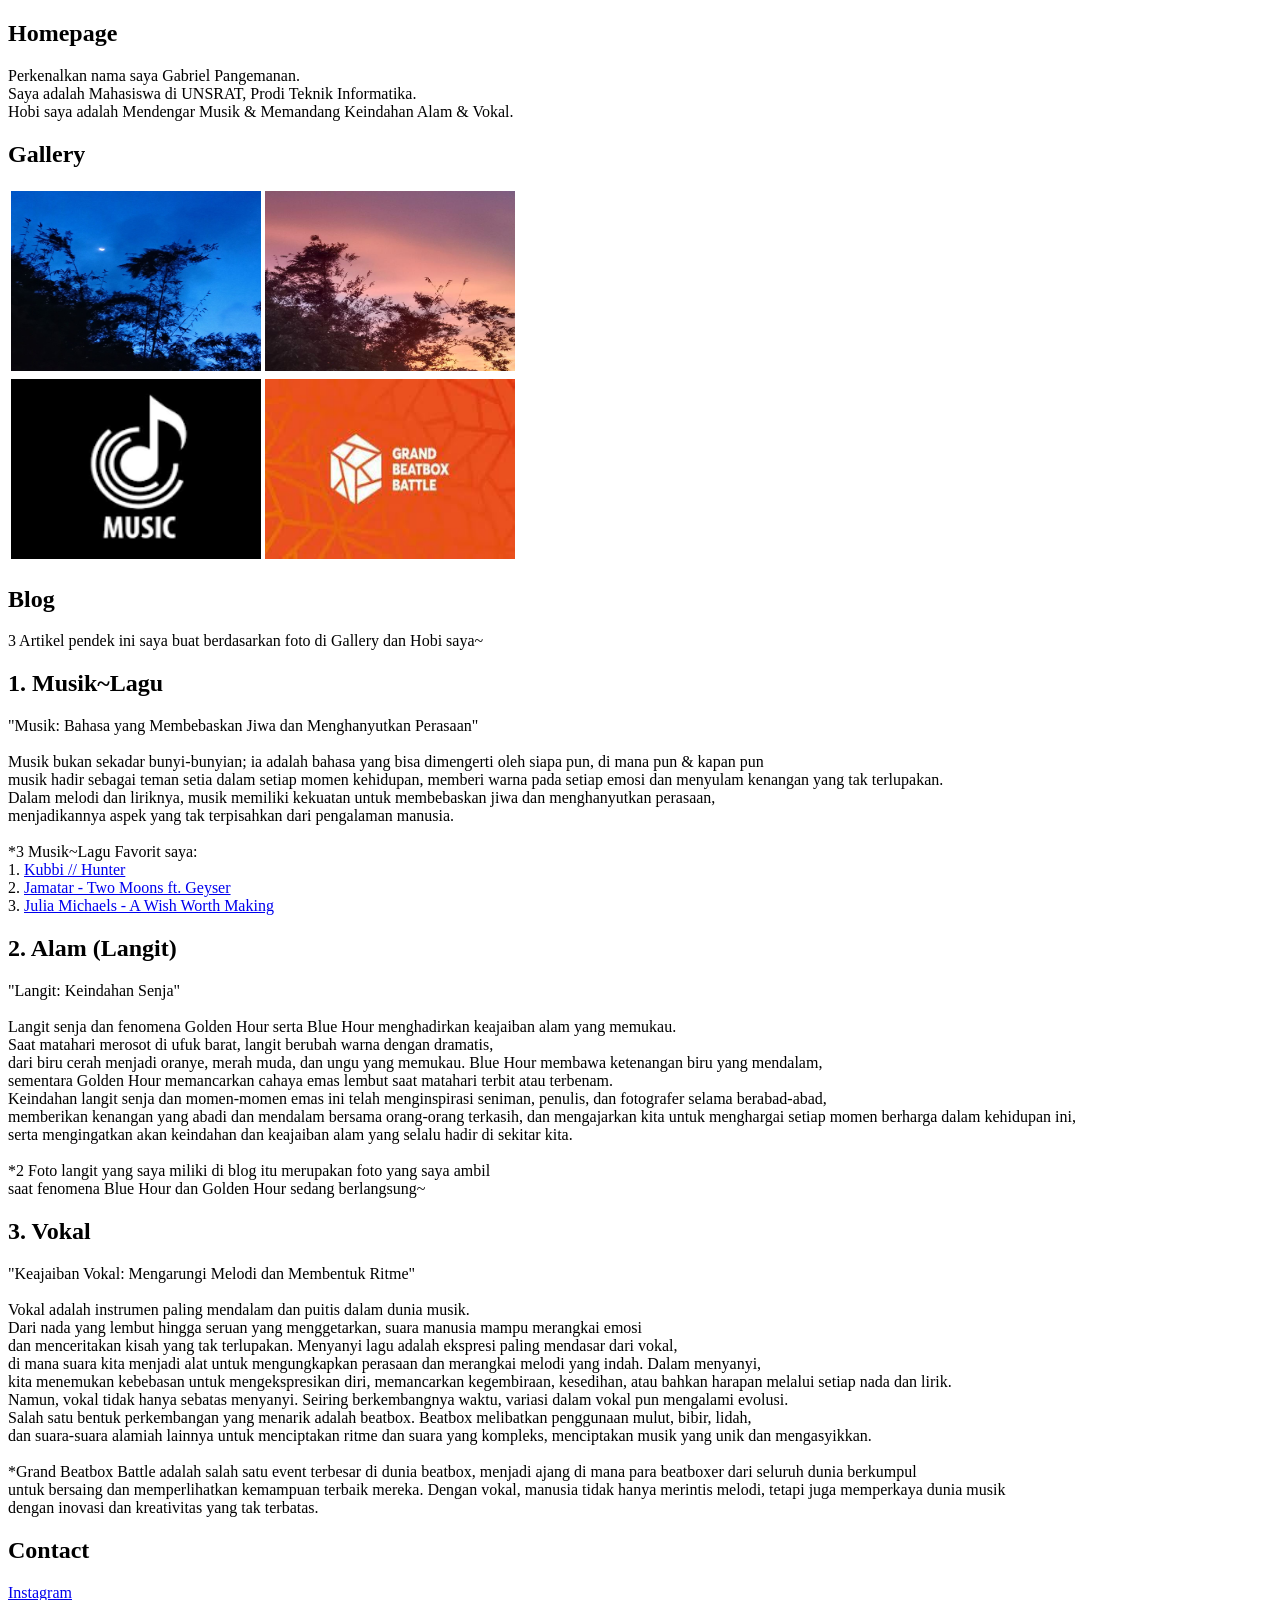
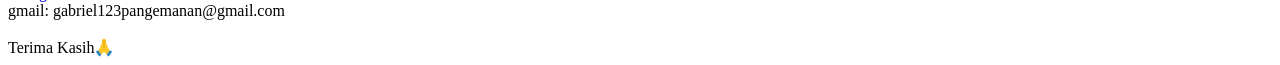
==== index.html @ fddb66b5 "first commit" ====
<!DOCTYPE html>
<html lang="en">
<head>
    <meta charset="UTF-8">
    <meta name="viewport" content="width=device-width, initial-scale=1.0">
    <title>Website Saya</title>
</head>
<body>

    <main>
        <section id="Homepage">
            <h1>Homepage</h1>
            Perkenalkan nama saya Gabriel Pangemanan. <br> 
            Saya adalah Mahasiswa di UNSRAT, Prodi Teknik Informatika. <br>
            Hobi saya adalah Mendengar Musik & Memandang Keindahan Alam & Vokal.
        </section>

        

        <section id="gallery">
            <h1>Gallery</h1>
            <table>
                <tr>
                    <td>
                        <img src="Amazing Blue Hour Sky.jpg" alt="Deskripsi Gambar 1" width="250" height="180">
                    </td>
                    <td>
                        <img src="SPL.jpg" alt="Deskripsi Gambar 2" width="250" height="180">
                    </td>
                </tr>
                <tr>
                    <td>
                        <img src="music logo.png" alt="Deskripsi Gambar 3" width="250" height="180">
                    </td>
                    <td>
                        <img src="gbb logo.jpeg" alt="Deskripsi Gambar 4" width="250" height="180">
                    </td>
                </tr>
            </table>
        </section>

    

        <section id="blog">
            <h1>Blog</h1>
            3 Artikel pendek ini saya buat berdasarkan foto di Gallery dan Hobi saya~

           

            <article>
                <h2>1. Musik~Lagu</h2>
                <p>"Musik: Bahasa yang Membebaskan Jiwa dan Menghanyutkan Perasaan"<br><br>

                    Musik bukan sekadar bunyi-bunyian; ia adalah bahasa yang bisa dimengerti oleh siapa pun, di mana pun & kapan pun<br>
                    musik hadir sebagai teman setia dalam setiap momen kehidupan, memberi warna pada setiap emosi dan menyulam kenangan yang tak terlupakan.<br>
                    Dalam melodi dan liriknya, musik memiliki kekuatan untuk membebaskan jiwa dan menghanyutkan perasaan,<br>
                    menjadikannya aspek yang tak terpisahkan dari pengalaman manusia.<br><br>

                    *3 Musik~Lagu Favorit saya: <br>
                    1. <a href="https://www.youtube.com/watch?v=swoWE8nqJGw&pp=ygUMa3ViYmkgaHVudGVy">Kubbi // Hunter</a> <br>
                    2. <a href="https://www.youtube.com/watch?v=w0vzhBEJhnE&pp=ygUNamFtYXRhciBtb29ucw%3D%3D">Jamatar - Two Moons ft. Geyser</a> <br>
                    3. <a href="https://www.youtube.com/watch?v=E_7I6Rne_ls">Julia Michaels - A Wish Worth Making</a>
                </p>
            </article>

    

            <article>
                <h2>2. Alam (Langit)</h2>
                <p>"Langit: Keindahan Senja" <br><br>
                    Langit senja dan fenomena Golden Hour serta Blue Hour menghadirkan keajaiban alam yang memukau. <br>

                    Saat matahari merosot di ufuk barat, langit berubah warna dengan dramatis, <br>
                    dari biru cerah menjadi oranye, merah muda, dan ungu yang memukau. Blue Hour membawa ketenangan biru yang mendalam,<br>
                    sementara Golden Hour memancarkan cahaya emas lembut saat matahari terbit atau terbenam.<br>
                    Keindahan langit senja dan momen-momen emas ini telah menginspirasi seniman, penulis, dan fotografer selama berabad-abad,<br>
                    memberikan kenangan yang abadi dan mendalam bersama orang-orang terkasih, dan mengajarkan kita untuk menghargai setiap momen berharga dalam kehidupan ini,<br>
                    serta mengingatkan akan keindahan dan keajaiban alam yang selalu hadir di sekitar kita.<br><br>
                    
                    *2 Foto langit yang saya miliki di blog itu merupakan foto yang saya ambil<br>
                    saat fenomena Blue Hour dan Golden Hour sedang berlangsung~
                </p>
            </article>

    

            <article>
                <h2>3. Vokal</h2>
                <p>"Keajaiban Vokal: Mengarungi Melodi dan Membentuk Ritme"<br><br>

                    Vokal adalah instrumen paling mendalam dan puitis dalam dunia musik.<br>
                    Dari nada yang lembut hingga seruan yang menggetarkan, suara manusia mampu merangkai emosi<br>
                    dan menceritakan kisah yang tak terlupakan. Menyanyi lagu adalah ekspresi paling mendasar dari vokal,<br>
                    di mana suara kita menjadi alat untuk mengungkapkan perasaan dan merangkai melodi yang indah. Dalam menyanyi,<br>
                    kita menemukan kebebasan untuk mengekspresikan diri, memancarkan kegembiraan, kesedihan, atau bahkan harapan melalui setiap nada dan lirik.<br>
                    Namun, vokal tidak hanya sebatas menyanyi. Seiring berkembangnya waktu, variasi dalam vokal pun mengalami evolusi.<br>
                    Salah satu bentuk perkembangan yang menarik adalah beatbox. Beatbox melibatkan penggunaan mulut, bibir, lidah,<br>
                    dan suara-suara alamiah lainnya untuk menciptakan ritme dan suara yang kompleks, menciptakan musik yang unik dan mengasyikkan.<br><br>
                    
                    *Grand Beatbox Battle adalah salah satu event terbesar di dunia beatbox, menjadi ajang di mana para beatboxer dari seluruh dunia berkumpul<br>
                    untuk bersaing dan memperlihatkan kemampuan terbaik mereka. Dengan vokal, manusia tidak hanya merintis melodi, tetapi juga memperkaya dunia musik<br>
                    dengan inovasi dan kreativitas yang tak terbatas.</p>
            </article>
        </section>

    

        <section id="contact">
            <h1>Contact</h1>
            <a href="https://www.instagram.com/skyprolegend_gp?igsh=MWIzZmkwMTY0amk0ag==">Instagram</a> <br>
            gmail: gabriel123pangemanan@gmail.com
        </section>
    </main>

    <footer>
        <br> Terima Kasih🙏
    </footer>
</body>
</html>
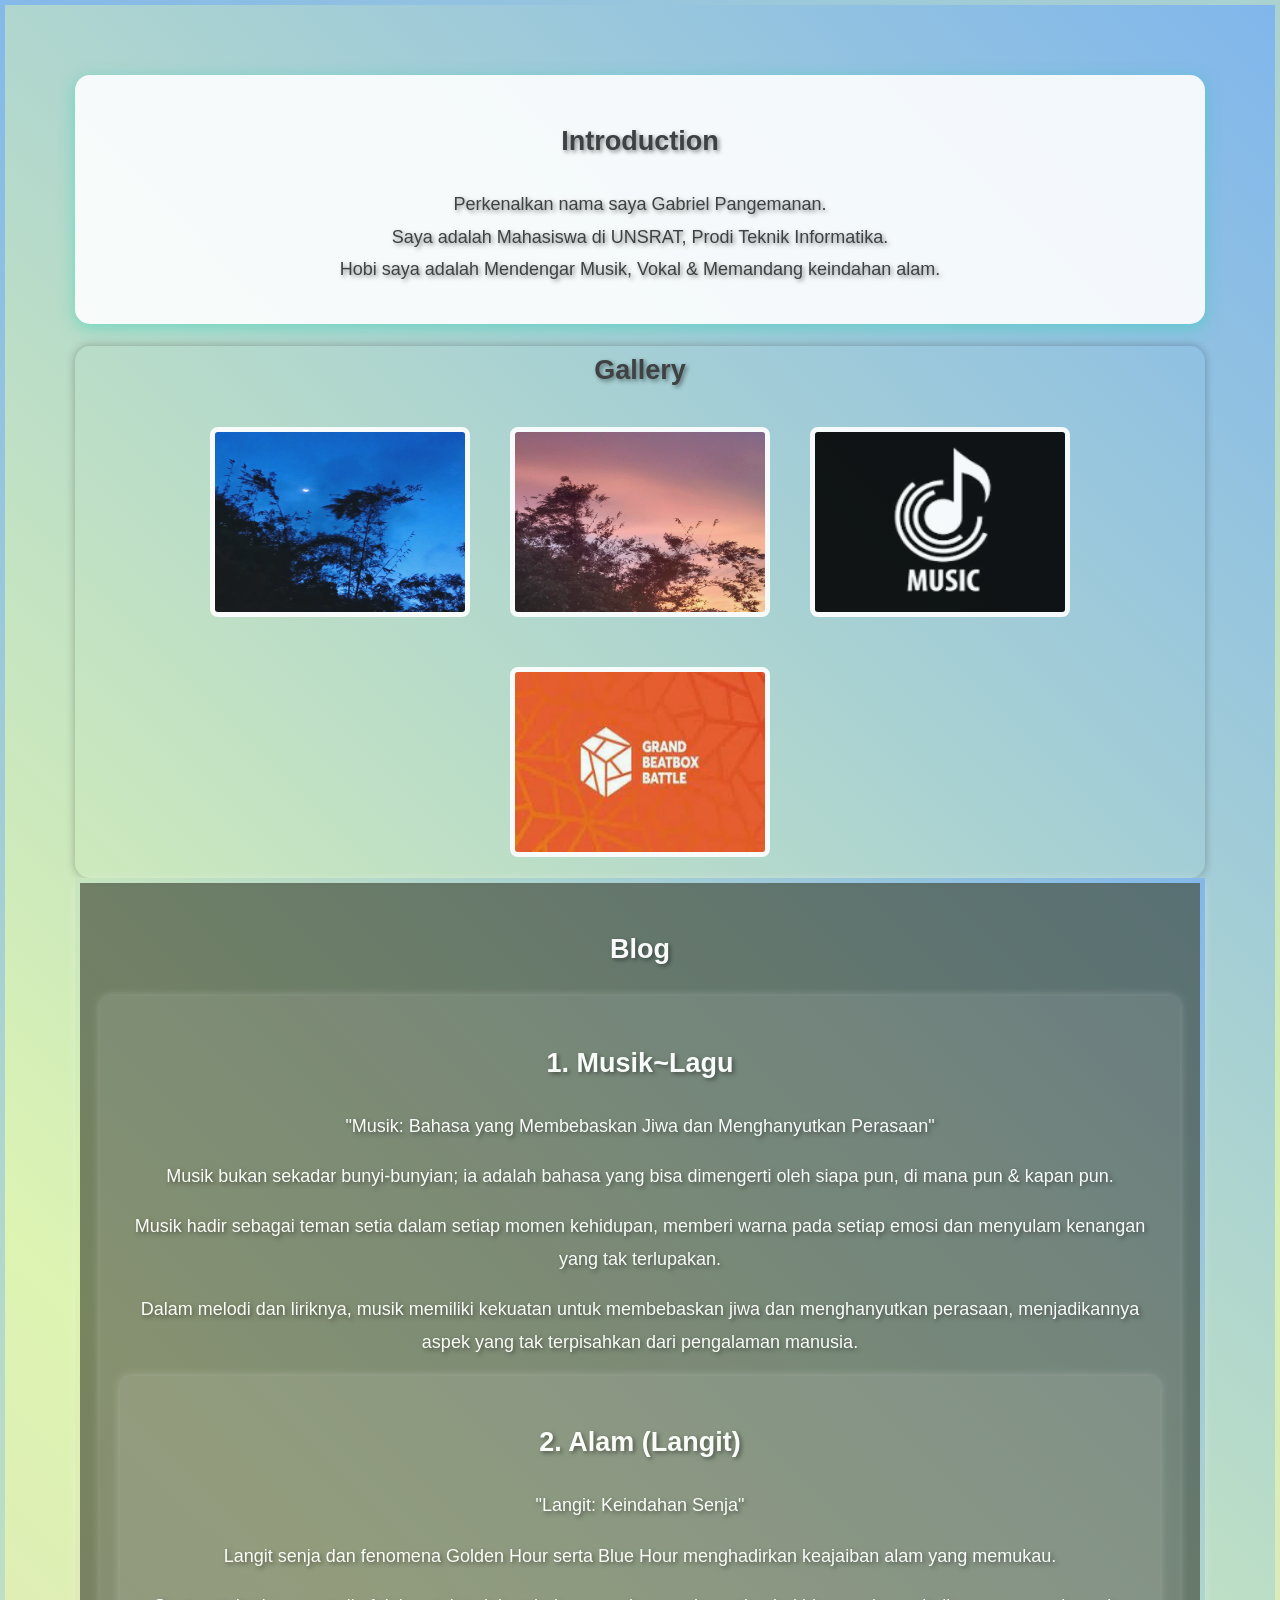
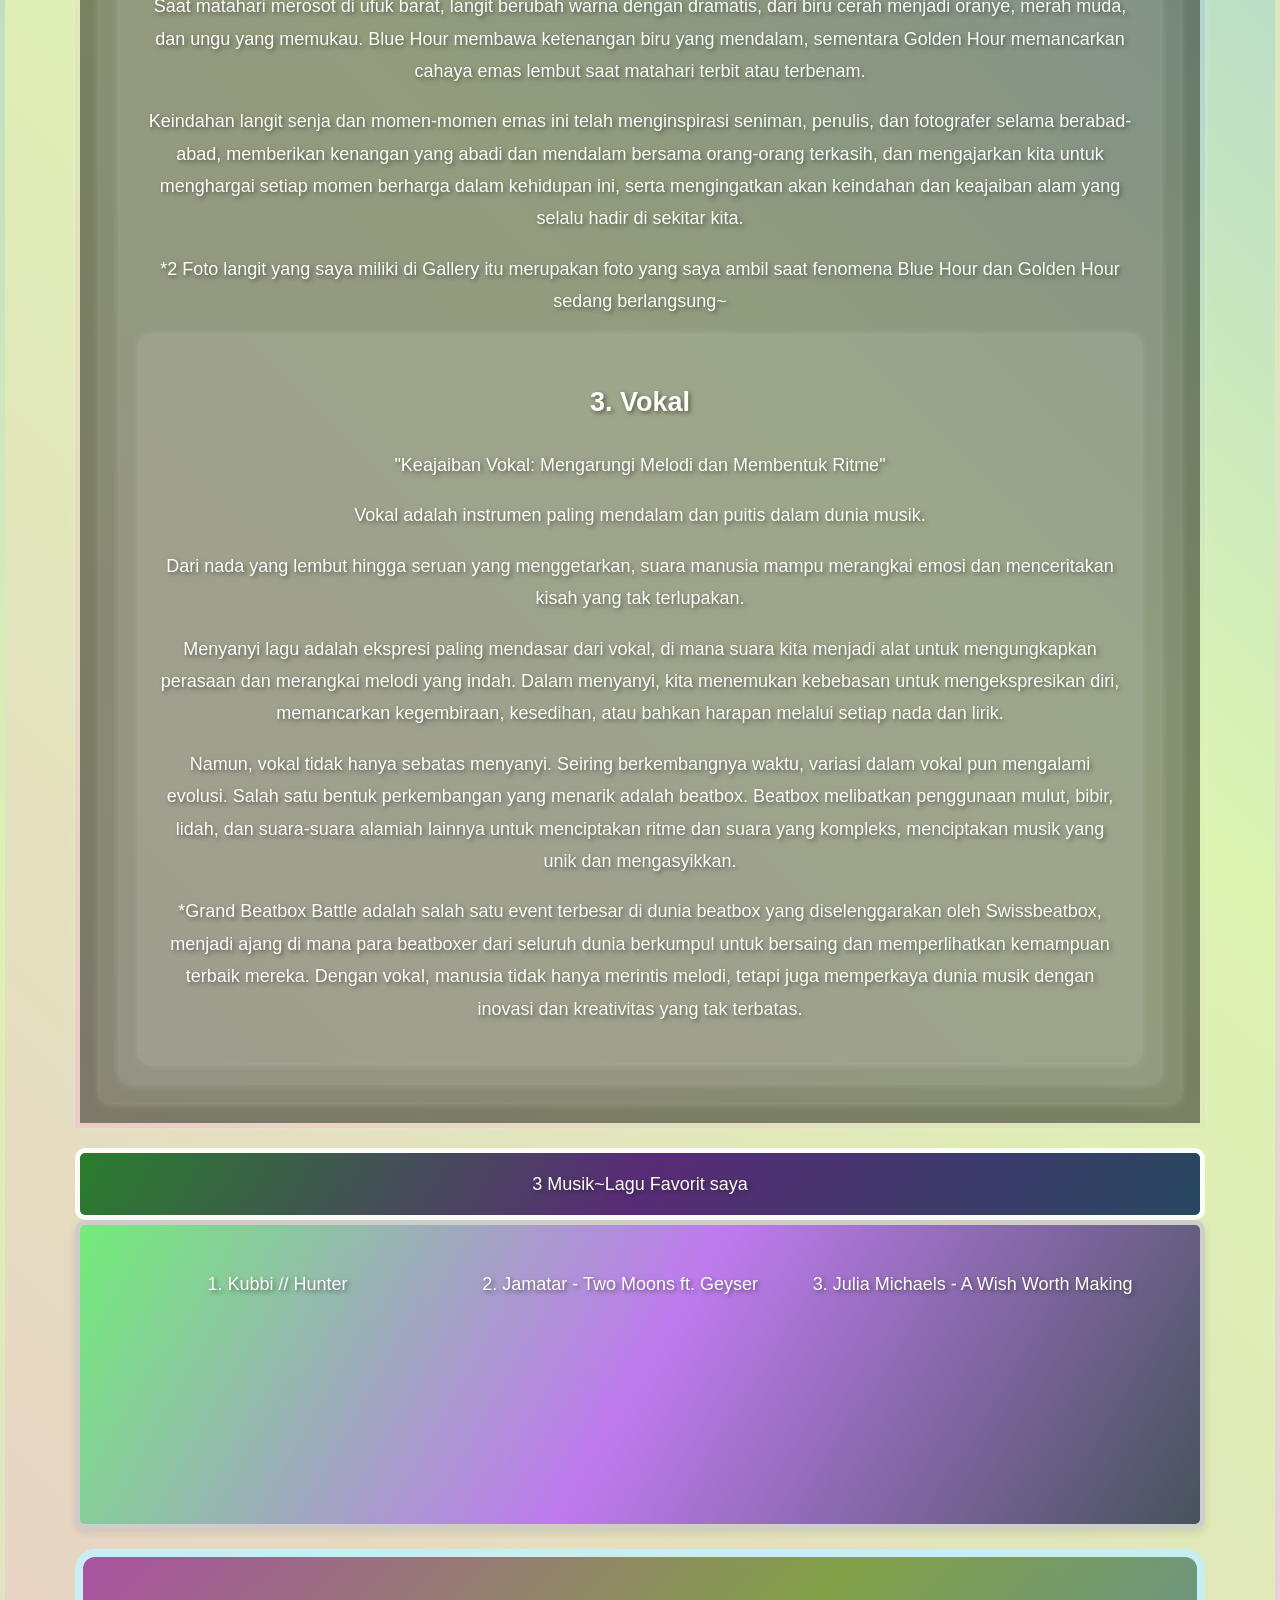
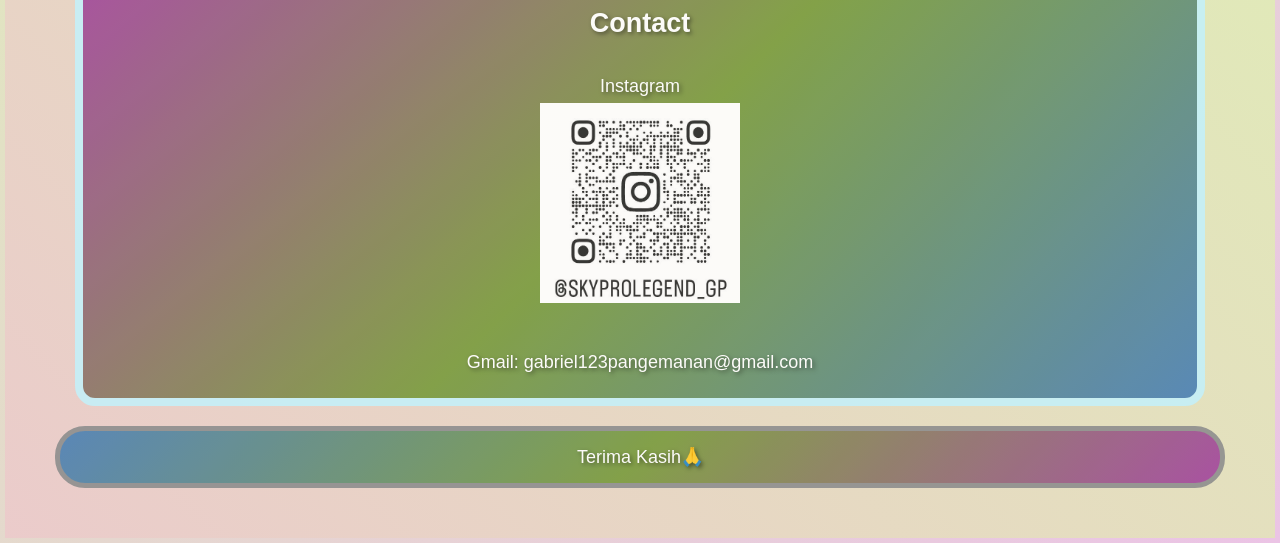
==== commit 99ca9b6c: "first commit" ====
--- a/index.html
+++ b/index.html
@@ -4,116 +4,122 @@
     <meta charset="UTF-8">
     <meta name="viewport" content="width=device-width, initial-scale=1.0">
     <title>Website Saya</title>
+    <link rel="stylesheet" href="style-hm.css">
 </head>
+
 <body>
 
-    <main>
-        <section id="Homepage">
-            <h1>Homepage</h1>
-            Perkenalkan nama saya Gabriel Pangemanan. <br> 
-            Saya adalah Mahasiswa di UNSRAT, Prodi Teknik Informatika. <br>
-            Hobi saya adalah Mendengar Musik & Memandang Keindahan Alam & Vokal.
-        </section>
+<main>
+    <section id="Introduction">
+        <h1>Introduction</h1>
+        <p>Perkenalkan nama saya Gabriel Pangemanan. <br> 
+        Saya adalah Mahasiswa di UNSRAT, Prodi Teknik Informatika. <br>
+        Hobi saya adalah Mendengar Musik, Vokal & Memandang keindahan alam.</p>
+    </section>
 
-        
+    <section id="gallery">
+        <h1>Gallery</h1>
+        <div class="image-container">
 
-        <section id="gallery">
-            <h1>Gallery</h1>
-            <table>
-                <tr>
-                    <td>
-                        <img src="Amazing Blue Hour Sky.jpg" alt="Deskripsi Gambar 1" width="250" height="180">
-                    </td>
-                    <td>
-                        <img src="SPL.jpg" alt="Deskripsi Gambar 2" width="250" height="180">
-                    </td>
-                </tr>
-                <tr>
-                    <td>
-                        <img src="music logo.png" alt="Deskripsi Gambar 3" width="250" height="180">
-                    </td>
-                    <td>
-                        <img src="gbb logo.jpeg" alt="Deskripsi Gambar 4" width="250" height="180">
-                    </td>
-                </tr>
-            </table>
-        </section>
+            <div class="image-wrapper">
+                <img src="Amazing Blue Hour Sky.jpg" alt="Deskripsi Gambar 1" width="250" height="180">
+                <div class="image-text">
+                    <h2>Blue Hour Sky</h2>
+                </div>
+            </div>
 
-    
+            <div class="image-wrapper">
+                <img src="SPL.jpg" alt="Deskripsi Gambar 2" width="250" height="180">
+                <div class="image-text">
+                    <h2>Golden Hour Sky</h2>
+                </div>
+            </div>
 
-        <section id="blog">
-            <h1>Blog</h1>
-            3 Artikel pendek ini saya buat berdasarkan foto di Gallery dan Hobi saya~
+            <div class="image-wrapper">
+                <img src="music logo.png" alt="Deskripsi Gambar 3" width="250" height="180">
+                <div class="image-text">
+                </div>
+            </div>
 
-           
+            <div class="image-wrapper">
+                <img src="gbb logo.jpeg" alt="Deskripsi Gambar 4" width="250" height="180">
+                <div class="image-text">
+                    <h2><a href="https://youtube.com/@swissbeatbox?si=Lha-JkDtEySoTIeH">GBB</a></h2>
+                </div>
+            </div>
+        </div>
+        </table>
+    </section>
 
-            <article>
-                <h2>1. Musik~Lagu</h2>
-                <p>"Musik: Bahasa yang Membebaskan Jiwa dan Menghanyutkan Perasaan"<br><br>
+    <section id="Blog">
+        <h1>Blog</h1>
+        <article class="article-langit">  
+        <article>
+            <h2>1. Musik~Lagu</h2>
+            <p>"Musik: Bahasa yang Membebaskan Jiwa dan Menghanyutkan Perasaan"</p>
+            <p>Musik bukan sekadar bunyi-bunyian; ia adalah bahasa yang bisa dimengerti oleh siapa pun, di mana pun & kapan pun.</p>
+            <p>Musik hadir sebagai teman setia dalam setiap momen kehidupan, memberi warna pada setiap emosi dan menyulam kenangan yang tak terlupakan.</p>
+            <p>Dalam melodi dan liriknya, musik memiliki kekuatan untuk membebaskan jiwa dan menghanyutkan perasaan, menjadikannya aspek yang tak terpisahkan dari pengalaman manusia.</p>
+        </article>
+    </div>
 
-                    Musik bukan sekadar bunyi-bunyian; ia adalah bahasa yang bisa dimengerti oleh siapa pun, di mana pun & kapan pun<br>
-                    musik hadir sebagai teman setia dalam setiap momen kehidupan, memberi warna pada setiap emosi dan menyulam kenangan yang tak terlupakan.<br>
-                    Dalam melodi dan liriknya, musik memiliki kekuatan untuk membebaskan jiwa dan menghanyutkan perasaan,<br>
-                    menjadikannya aspek yang tak terpisahkan dari pengalaman manusia.<br><br>
+    <article class="article-langit">   
+        <article>
+            <h2>2. Alam (Langit)</h2>
+            <p>"Langit: Keindahan Senja"</p>
+            <p>Langit senja dan fenomena Golden Hour serta Blue Hour menghadirkan keajaiban alam yang memukau.</p>
+            <p>Saat matahari merosot di ufuk barat, langit berubah warna dengan dramatis, dari biru cerah menjadi oranye, merah muda, dan ungu yang memukau. Blue Hour membawa ketenangan biru yang mendalam, sementara Golden Hour memancarkan cahaya emas lembut saat matahari terbit atau terbenam.</p>
+            <p>Keindahan langit senja dan momen-momen emas ini telah menginspirasi seniman, penulis, dan fotografer selama berabad-abad, memberikan kenangan yang abadi dan mendalam bersama orang-orang terkasih, dan mengajarkan kita untuk menghargai setiap momen berharga dalam kehidupan ini, serta mengingatkan akan keindahan dan keajaiban alam yang selalu hadir di sekitar kita.</p>
+            <p>*2 Foto langit yang saya miliki di Gallery itu merupakan foto yang saya ambil saat fenomena Blue Hour dan Golden Hour sedang berlangsung~</p>
+    </div>
+        </article>
 
-                    *3 Musik~Lagu Favorit saya: <br>
-                    1. <a href="https://www.youtube.com/watch?v=swoWE8nqJGw&pp=ygUMa3ViYmkgaHVudGVy">Kubbi // Hunter</a> <br>
-                    2. <a href="https://www.youtube.com/watch?v=w0vzhBEJhnE&pp=ygUNamFtYXRhciBtb29ucw%3D%3D">Jamatar - Two Moons ft. Geyser</a> <br>
-                    3. <a href="https://www.youtube.com/watch?v=E_7I6Rne_ls">Julia Michaels - A Wish Worth Making</a>
-                </p>
-            </article>
+    <article class="article-vocal">
+                <article>
+            <h2>3. Vokal</h2>
+            <p>"Keajaiban Vokal: Mengarungi Melodi dan Membentuk Ritme"</p>
+            <p>Vokal adalah instrumen paling mendalam dan puitis dalam dunia musik.</p>
+            <p>Dari nada yang lembut hingga seruan yang menggetarkan, suara manusia mampu merangkai emosi dan menceritakan kisah yang tak terlupakan.</p>
+            <p>Menyanyi lagu adalah ekspresi paling mendasar dari vokal, di mana suara kita menjadi alat untuk mengungkapkan perasaan dan merangkai melodi yang indah. Dalam menyanyi, kita menemukan kebebasan untuk mengekspresikan diri, memancarkan kegembiraan, kesedihan, atau bahkan harapan melalui setiap nada dan lirik.</p>
+            <p>Namun, vokal tidak hanya sebatas menyanyi. Seiring berkembangnya waktu, variasi dalam vokal pun mengalami evolusi. Salah satu bentuk perkembangan yang menarik adalah beatbox. Beatbox melibatkan penggunaan mulut, bibir, lidah, dan suara-suara alamiah lainnya untuk menciptakan ritme dan suara yang kompleks, menciptakan musik yang unik dan mengasyikkan.</p>
+            <p>*Grand Beatbox Battle adalah salah satu event terbesar di dunia beatbox yang diselenggarakan oleh Swissbeatbox, menjadi ajang di mana para beatboxer dari seluruh dunia berkumpul untuk bersaing dan memperlihatkan kemampuan terbaik mereka. Dengan vokal, manusia tidak hanya merintis melodi, tetapi juga memperkaya dunia musik dengan inovasi dan kreativitas yang tak terbatas.</p>
+        </div>
+        </article>
+    </section>
 
-    
+    <div class="video-container">
+        3 Musik~Lagu Favorit saya <br> 
+    </div>
 
-            <article>
-                <h2>2. Alam (Langit)</h2>
-                <p>"Langit: Keindahan Senja" <br><br>
-                    Langit senja dan fenomena Golden Hour serta Blue Hour menghadirkan keajaiban alam yang memukau. <br>
+    <div class="video-container1">
+        <div class="thumbnail">
+            <p>1. Kubbi // Hunter</p>
+            <iframe width="300" height="170" src="https://www.youtube.com/embed/swoWE8nqJGw" frameborder="0" allow="accelerometer; autoplay; clipboard-write; encrypted-media; gyroscope; picture-in-picture" allowfullscreen></iframe>
+        </div>
+        <div class="thumbnail">
+            <p>2. Jamatar - Two Moons ft. Geyser</p>
+            <iframe width="300" height="170" src="https://www.youtube.com/embed/w0vzhBEJhnE" frameborder="0" allow="accelerometer; autoplay; clipboard-write; encrypted-media; gyroscope; picture-in-picture" allowfullscreen></iframe>
+        </div>
+        <div class="thumbnail">
+            <p>3. Julia Michaels - A Wish Worth Making</p>
+            <iframe width="300" height="170" src="https://www.youtube.com/embed/3-Gg4Kn1L7M" frameborder="0" allow="accelerometer; autoplay; clipboard-write; encrypted-media; gyroscope; picture-in-picture" allowfullscreen></iframe>
+        </div>
+    </div>
+    </p>
+</article>
+</section>
 
-                    Saat matahari merosot di ufuk barat, langit berubah warna dengan dramatis, <br>
-                    dari biru cerah menjadi oranye, merah muda, dan ungu yang memukau. Blue Hour membawa ketenangan biru yang mendalam,<br>
-                    sementara Golden Hour memancarkan cahaya emas lembut saat matahari terbit atau terbenam.<br>
-                    Keindahan langit senja dan momen-momen emas ini telah menginspirasi seniman, penulis, dan fotografer selama berabad-abad,<br>
-                    memberikan kenangan yang abadi dan mendalam bersama orang-orang terkasih, dan mengajarkan kita untuk menghargai setiap momen berharga dalam kehidupan ini,<br>
-                    serta mengingatkan akan keindahan dan keajaiban alam yang selalu hadir di sekitar kita.<br><br>
-                    
-                    *2 Foto langit yang saya miliki di blog itu merupakan foto yang saya ambil<br>
-                    saat fenomena Blue Hour dan Golden Hour sedang berlangsung~
-                </p>
-            </article>
+    <section id="contact">
+        <h1>Contact</h1>
+        <a href="https://www.instagram.com/skyprolegend_gp?igsh=MWIzZmkwMTY0amk0ag==">Instagram</a>
+        <br>
 
-    
+        <img src="ig.jpg" alt="Foto Instagram" width="200" height="200">
+        <br> <br>
+        Gmail: gabriel123pangemanan@gmail.com
+    </section>
+</main>
 
-            <article>
-                <h2>3. Vokal</h2>
-                <p>"Keajaiban Vokal: Mengarungi Melodi dan Membentuk Ritme"<br><br>
-
-                    Vokal adalah instrumen paling mendalam dan puitis dalam dunia musik.<br>
-                    Dari nada yang lembut hingga seruan yang menggetarkan, suara manusia mampu merangkai emosi<br>
-                    dan menceritakan kisah yang tak terlupakan. Menyanyi lagu adalah ekspresi paling mendasar dari vokal,<br>
-                    di mana suara kita menjadi alat untuk mengungkapkan perasaan dan merangkai melodi yang indah. Dalam menyanyi,<br>
-                    kita menemukan kebebasan untuk mengekspresikan diri, memancarkan kegembiraan, kesedihan, atau bahkan harapan melalui setiap nada dan lirik.<br>
-                    Namun, vokal tidak hanya sebatas menyanyi. Seiring berkembangnya waktu, variasi dalam vokal pun mengalami evolusi.<br>
-                    Salah satu bentuk perkembangan yang menarik adalah beatbox. Beatbox melibatkan penggunaan mulut, bibir, lidah,<br>
-                    dan suara-suara alamiah lainnya untuk menciptakan ritme dan suara yang kompleks, menciptakan musik yang unik dan mengasyikkan.<br><br>
-                    
-                    *Grand Beatbox Battle adalah salah satu event terbesar di dunia beatbox, menjadi ajang di mana para beatboxer dari seluruh dunia berkumpul<br>
-                    untuk bersaing dan memperlihatkan kemampuan terbaik mereka. Dengan vokal, manusia tidak hanya merintis melodi, tetapi juga memperkaya dunia musik<br>
-                    dengan inovasi dan kreativitas yang tak terbatas.</p>
-            </article>
-        </section>
-
-    
-
-        <section id="contact">
-            <h1>Contact</h1>
-            <a href="https://www.instagram.com/skyprolegend_gp?igsh=MWIzZmkwMTY0amk0ag==">Instagram</a> <br>
-            gmail: gabriel123pangemanan@gmail.com
-        </section>
-    </main>
-
-    <footer>
-        <br> Terima Kasih🙏
-    </footer>
-</body>
-</html>+<footer>
+ Terima Kasih🙏
+</footer>
--- a/style-hm.css
+++ b/style-hm.css
@@ -0,0 +1,185 @@
+body {
+    font-family: Arial, sans-serif;
+    font-size: 18px;
+    margin: 0;
+    padding: 50px;
+    background: linear-gradient(45deg, #ebcbcb, #ddf4b2, #80b6ec);
+    background-size: cover;
+    color: #333;
+    background-blend-mode: overlay;
+    box-shadow: 0 0 10px rgba(0, 0, 0, 0.5);
+    border: 5px solid transparent;
+    border-image: linear-gradient(135deg, #80b6ec, #ddf4b2, #ecc1ea);
+    border-image-slice: 1;
+    text-shadow: 2px 2px 4px rgba(0, 0, 0, 0.5);
+    opacity: 0.9;
+    line-height: 1.8;
+    transition: background-color 0.3s ease;
+}
+
+
+
+main {
+    padding: 20px;
+    text-align: center;
+}
+
+#Introduction {
+    margin-bottom: 20px;
+    padding: 20px;
+    background-color: #ffffff;
+    border-radius: 15px;
+    box-shadow: 0 4px 15px rgba(33, 213, 183, 0.5);
+
+}
+
+#gallery {
+    border-radius: 15px;
+    box-shadow: 0 0 8px rgba(12, 5, 0, 0.3);
+    text-align: center;
+}
+
+.image-container {
+    display: flex;
+    flex-wrap: wrap;
+    justify-content: center;
+    gap: 20px;
+}
+
+.image-wrapper {
+    position: relative;
+    overflow: hidden;
+}
+
+.image-wrapper img {
+    display: block;
+    width: 250px;
+    height: 180px;
+    border: 5px solid #fffcfc;
+    border-radius: 8px;
+    transition: transform 0.3s ease;
+}
+
+.image-wrapper:hover img {
+    transform: scale(1.1);
+}
+
+.image-text {
+    position: absolute;
+    top: 50%;
+    left: 50%;
+    transform: translate(-50%, -50%);
+    background-color: rgba(255, 255, 255, 0.8);
+    padding: 10px;
+    border-radius: 8px;
+    opacity: 0;
+    transition: opacity 0.3s ease;
+}
+
+.image-wrapper:hover .image-text {
+    opacity: 2;
+}
+
+#gallery img {
+    display: inline-block;
+    margin: 10px;
+    border: 5px solid #ffffff;
+    border-radius: 8px;
+}
+
+#gallery table {
+    display: flex;
+    justify-content: space-around;
+    align-items: center;
+}
+
+#Blog,
+.article-music article,
+.article-langit,
+.article-vocal {
+    padding: 20px;
+    background-color: rgba(255, 255, 255, 0.1);
+    border-radius: 10px;
+    box-shadow: 0 0 10px rgba(255, 255, 255, 0.3);
+    color: white;
+}
+
+#Blog {
+    margin-bottom: 20px;
+    background: rgba(0, 0, 0, 0.5);
+    border: 5px solid transparent;
+    border-image: linear-gradient(45deg, #ebcbcb, #ddf4b2, #80b6ec);
+    border-image-slice: 1;
+}
+
+.article-music article {
+    margin-bottom: 20px;
+    box-shadow: 0 0 10px rgba(0, 0, 0, 0.5);
+}
+
+.blog-article p {
+    margin-bottom: 10px;
+}
+
+
+
+.video-container {
+    color: #fff;
+    border: 5px solid #ffffff;
+    text-align: center;
+    justify-content: center;
+    padding: 15px;
+    background: linear-gradient(120deg, #16731e, #4a1870, #143557);
+    border-radius: 10px;
+}
+
+.video-container1 {
+    color: #ffffff;
+    border: 5px solid #CCCCCC;
+    display: flex;
+    justify-content: space-evenly;
+    align-items: center;
+    padding: 25px;
+    background: linear-gradient(120deg, #67ef73, #bb70f4, #364351);
+    box-shadow: 0 4px 8px rgba(0, 0, 0, 0.1);
+    border-radius: 10px;
+    overflow: auto;
+}
+
+.thumbnail {
+    margin-right: 20px;
+}
+
+.video {
+    flex-shrink: 0;
+    border-radius: 10px;
+    overflow: hidden;
+}
+
+#contact {
+    margin-top: 20px;
+    padding: 20px;
+    background: linear-gradient(135deg, #a3449e, #799b3c, #4b80b5);
+    color: #ffffff;
+    border: 8px solid #c5f0f8;
+    text-align: center;
+    border-radius: 20px;
+}
+
+#contact a {
+    color: #fff;
+    text-decoration: none;
+}
+
+footer {
+    flex-shrink: 0;
+    text-align: center;
+    padding: 10px;
+    background: linear-gradient(135deg, #4b80b5, #799b3c, #a3449e);
+    color: #fff;
+    border-radius: 30px;
+    border: 5px solid #8e8e8e;
+    display: flex;
+    align-items: center;
+    justify-content: center;
+}
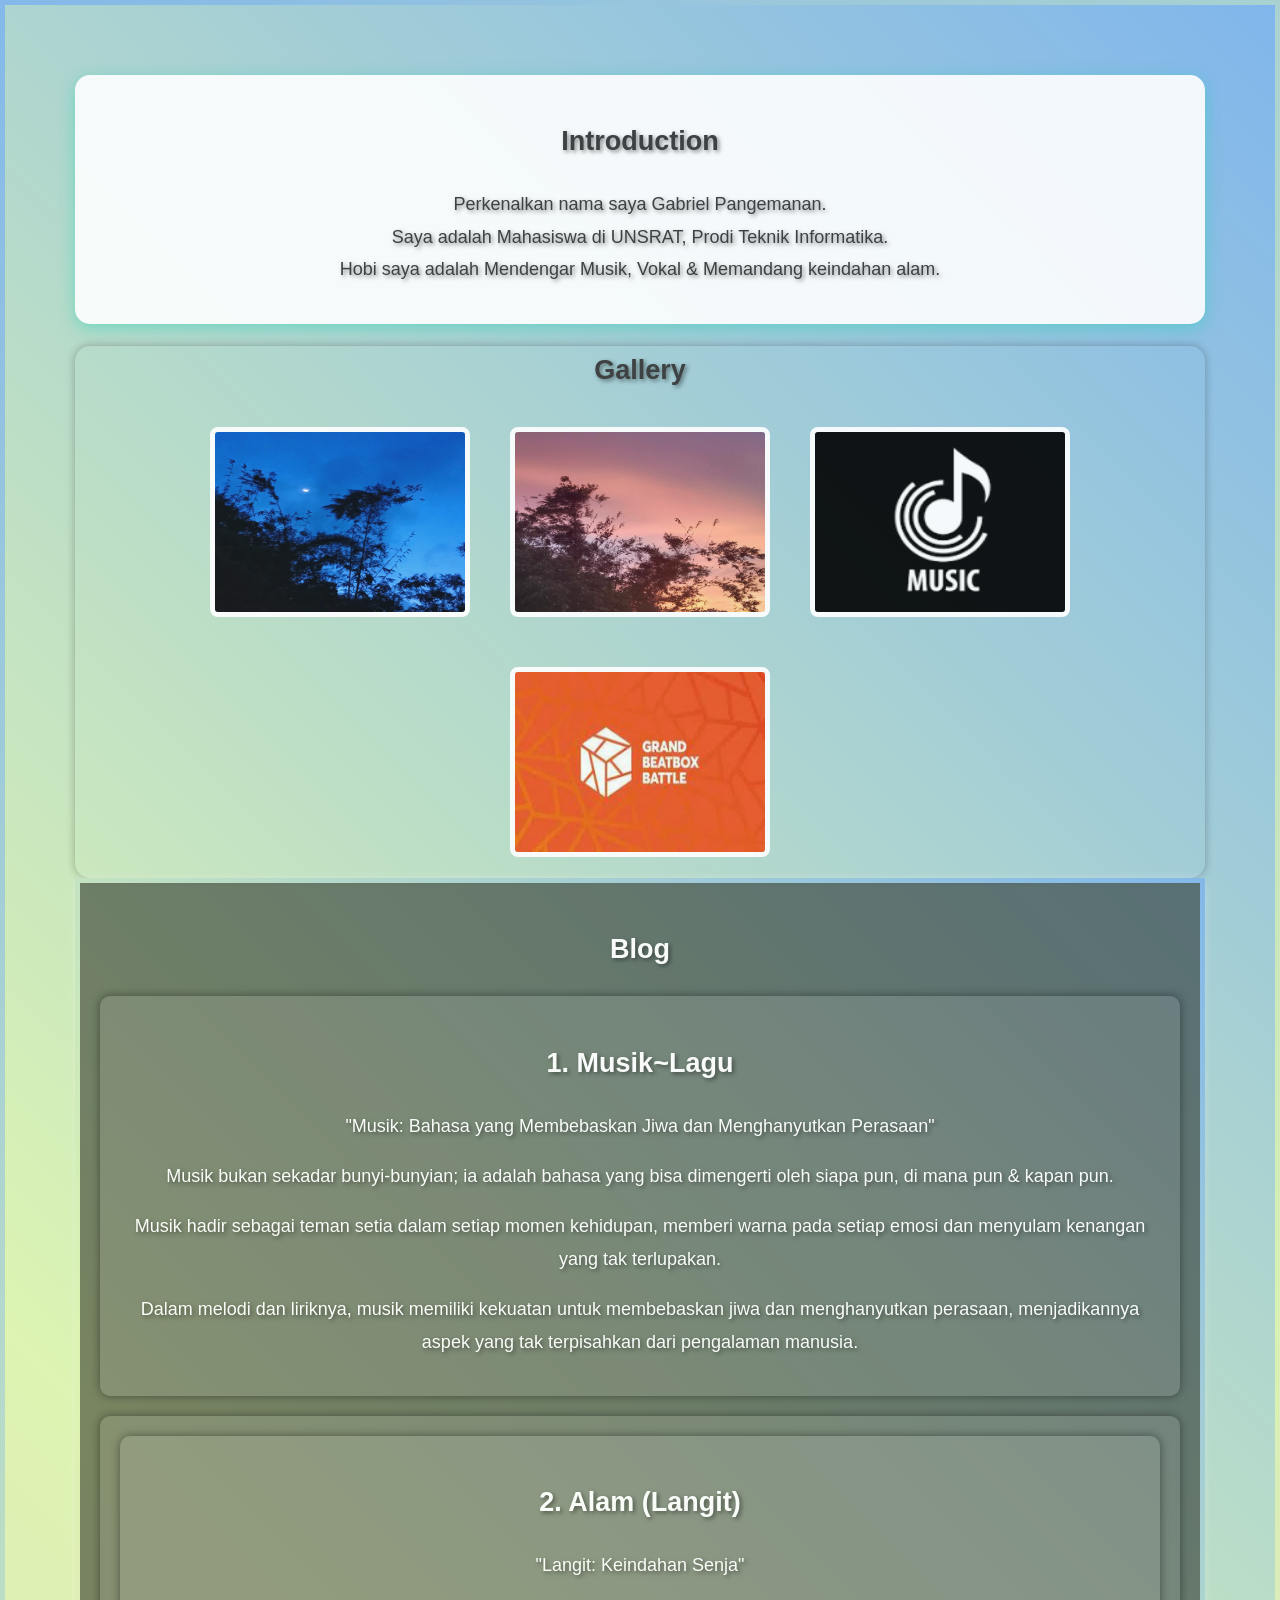
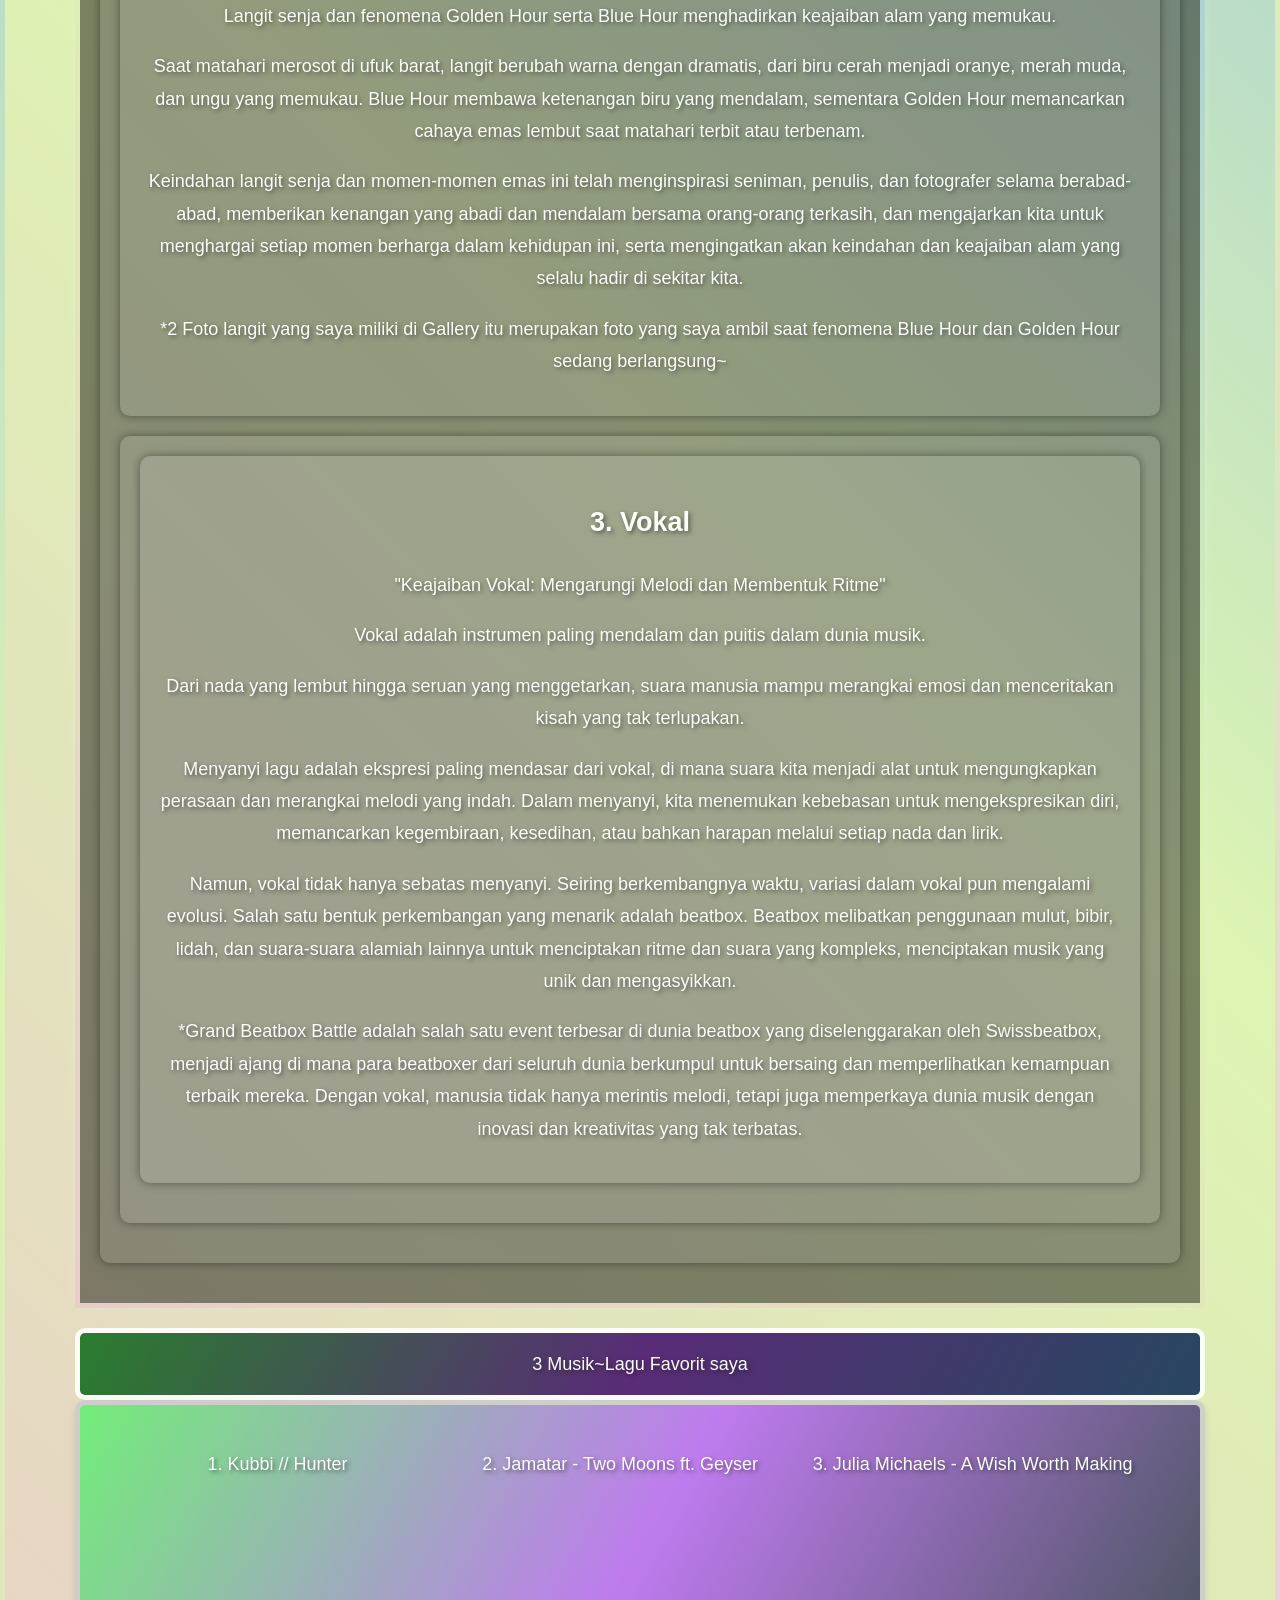
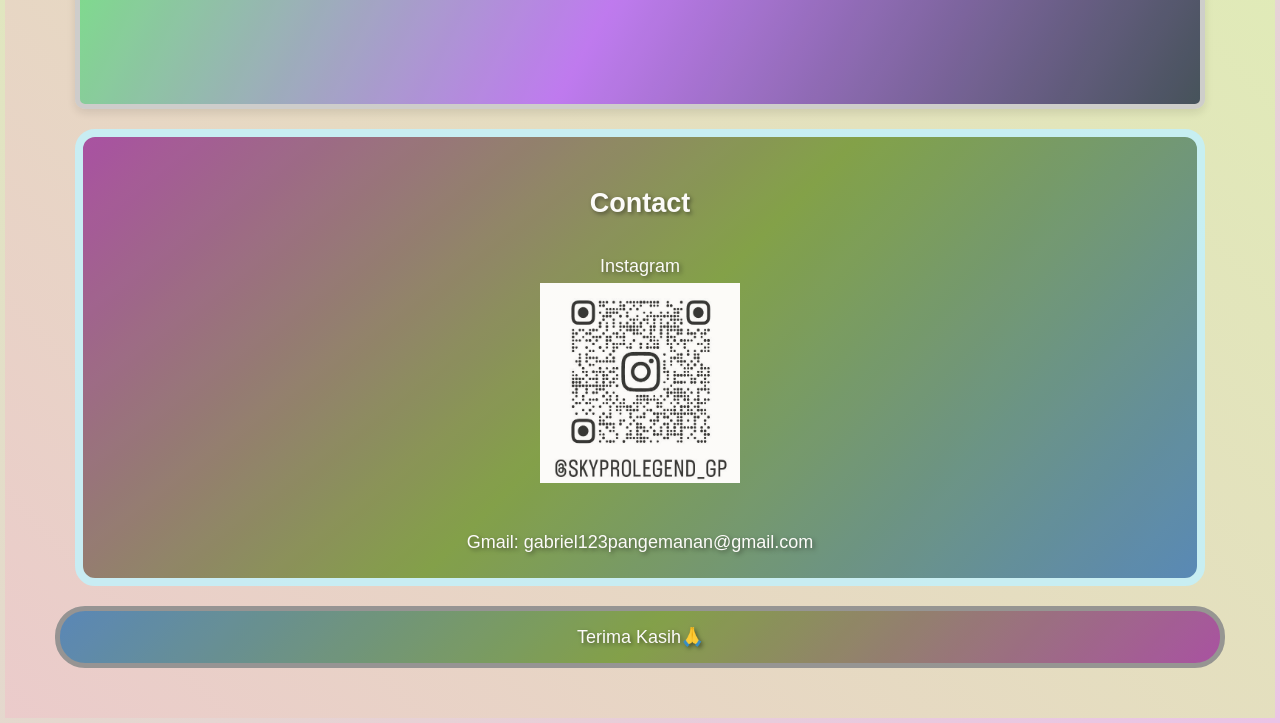
==== commit 4dd19a55: "update php" ====
--- a/index.html
+++ b/index.html
@@ -4,7 +4,8 @@
     <meta charset="UTF-8">
     <meta name="viewport" content="width=device-width, initial-scale=1.0">
     <title>Website Saya</title>
-    <link rel="stylesheet" href="style-hm.css">
+    <link rel="stylesheet" href="style.css">
+
 </head>
 
 <body>
@@ -22,27 +23,27 @@
         <div class="image-container">
 
             <div class="image-wrapper">
-                <img src="Amazing Blue Hour Sky.jpg" alt="Deskripsi Gambar 1" width="250" height="180">
+                <img src="images/Amazing Blue Hour Sky.jpg" alt="Deskripsi Gambar 1" width="250" height="180">
                 <div class="image-text">
                     <h2>Blue Hour Sky</h2>
                 </div>
             </div>
 
             <div class="image-wrapper">
-                <img src="SPL.jpg" alt="Deskripsi Gambar 2" width="250" height="180">
+                <img src="images/SPL.jpg" alt="Deskripsi Gambar 2" width="250" height="180">
                 <div class="image-text">
                     <h2>Golden Hour Sky</h2>
                 </div>
             </div>
 
             <div class="image-wrapper">
-                <img src="music logo.png" alt="Deskripsi Gambar 3" width="250" height="180">
+                <img src="images/music logo.png" alt="Deskripsi Gambar 3" width="250" height="180">
                 <div class="image-text">
                 </div>
             </div>
 
             <div class="image-wrapper">
-                <img src="gbb logo.jpeg" alt="Deskripsi Gambar 4" width="250" height="180">
+                <img src="images/gbb logo.jpeg" alt="Deskripsi Gambar 4" width="250" height="180">
                 <div class="image-text">
                     <h2><a href="https://youtube.com/@swissbeatbox?si=Lha-JkDtEySoTIeH">GBB</a></h2>
                 </div>
@@ -53,7 +54,7 @@
 
     <section id="Blog">
         <h1>Blog</h1>
-        <article class="article-langit">  
+        <article class="article-music">  
         <article>
             <h2>1. Musik~Lagu</h2>
             <p>"Musik: Bahasa yang Membebaskan Jiwa dan Menghanyutkan Perasaan"</p>
@@ -111,15 +112,20 @@
 
     <section id="contact">
         <h1>Contact</h1>
-        <a href="https://www.instagram.com/skyprolegend_gp?igsh=MWIzZmkwMTY0amk0ag==">Instagram</a>
+        <a href="https://www.instagram.com/skyprolegend_gp?igsh=MWIzZmkwMTY0amk0ag=="
+        target="_blank">Instagram</a>
+
         <br>
 
-        <img src="ig.jpg" alt="Foto Instagram" width="200" height="200">
+        <img src="images/ig.jpg" alt="Foto Instagram" width="200" height="200">
         <br> <br>
         Gmail: gabriel123pangemanan@gmail.com
     </section>
 </main>
 
+<script src="javascript.js"></script>
+
+</body>
 <footer>
- Terima Kasih🙏
+    <div id="terimakasih" onclick="showAlert()">Terima Kasih🙏</div>
 </footer>
--- a/style.css
+++ b/style.css
@@ -0,0 +1,212 @@
+body {
+    font-family: Arial, sans-serif;
+    font-size: 18px;
+    margin: 0;
+    padding: 50px;
+    background: linear-gradient(45deg, #ebcbcb, #ddf4b2, #80b6ec);
+    background-size: cover;
+    color: #333;
+    background-blend-mode: overlay;
+    box-shadow: 0 0 10px rgba(0, 0, 0, 0.5);
+    border: 5px solid transparent;
+    border-image: linear-gradient(135deg, #80b6ec, #ddf4b2, #ecc1ea);
+    border-image-slice: 1;
+    text-shadow: 2px 2px 4px rgba(0, 0, 0, 0.5);
+    opacity: 0.9;
+    line-height: 1.8;
+    transition: background-color 0.3s ease;
+}
+
+
+
+main {
+    padding: 20px;
+    text-align: center;
+}
+
+#Introduction {
+    margin-bottom: 20px;
+    padding: 20px;
+    background-color: #ffffff;
+    border-radius: 15px;
+    box-shadow: 0 4px 15px rgba(33, 213, 183, 0.5);
+
+}
+
+#gallery {
+    border-radius: 15px;
+    box-shadow: 0 0 8px rgba(12, 5, 0, 0.3);
+    text-align: center;
+}
+
+.image-container {
+    display: flex;
+    flex-wrap: wrap;
+    justify-content: center;
+    gap: 20px;
+}
+
+.image-wrapper {
+    position: relative;
+    overflow: hidden;
+}
+
+.image-wrapper img {
+    display: block;
+    width: 250px;
+    height: 180px;
+    border: 5px solid #fffcfc;
+    border-radius: 8px;
+    transition: transform 0.3s ease;
+}
+
+.image-wrapper:hover img {
+    transform: scale(1.1);
+}
+
+.image-text {
+    position: absolute;
+    top: 50%;
+    left: 50%;
+    transform: translate(-50%, -50%);
+    background-color: rgba(255, 255, 255, 0.8);
+    padding: 10px;
+    border-radius: 8px;
+    opacity: 0;
+    transition: opacity 0.3s ease;
+}
+
+.image-wrapper:hover .image-text {
+    opacity: 2;
+}
+
+#gallery img {
+    display: inline-block;
+    margin: 10px;
+    border: 5px solid #ffffff;
+    border-radius: 8px;
+}
+
+#gallery table {
+    display: flex;
+    justify-content: space-around;
+    align-items: center;
+}
+
+#Blog,
+.article-music article,
+.article-langit,
+.article-vocal {
+    padding: 20px;
+    background-color: rgba(255, 255, 255, 0.1);
+    border-radius: 10px;
+    box-shadow: 0 0 10px rgba(255, 255, 255, 0.3);
+    color: white;
+}
+
+#Blog {
+    margin-bottom: 20px;
+    background: rgba(0, 0, 0, 0.5);
+    border: 5px solid transparent;
+    border-image: linear-gradient(45deg, #ebcbcb, #ddf4b2, #80b6ec);
+    border-image-slice: 1;
+}
+
+.blog-section .blog-content {
+    display: none;
+}
+
+.blog-section.active .blog-content {
+    display: block;
+}
+
+#blog-2, #blog-3, .blog-content {
+    display: none;
+}
+
+.article-music article {
+    margin-bottom: 20px;
+    box-shadow: 0 0 10px rgba(0, 0, 0, 0.5);
+}
+
+.blog-article p {
+    margin-bottom: 10px;
+}
+
+
+
+.video-container {
+    color: #fff;
+    border: 5px solid #ffffff;
+    text-align: center;
+    justify-content: center;
+    padding: 15px;
+    background: linear-gradient(120deg, #16731e, #4a1870, #143557);
+    border-radius: 10px;
+}
+
+.video-container1 {
+    color: #ffffff;
+    border: 5px solid #CCCCCC;
+    display: flex;
+    justify-content: space-evenly;
+    align-items: center;
+    padding: 25px;
+    background: linear-gradient(120deg, #67ef73, #bb70f4, #364351);
+    box-shadow: 0 4px 8px rgba(0, 0, 0, 0.1);
+    border-radius: 10px;
+    overflow: auto;
+}
+
+.thumbnail {
+    margin-right: 20px;
+}
+
+.video {
+    flex-shrink: 0;
+    border-radius: 10px;
+    overflow: hidden;
+}
+
+#contact {
+    margin-top: 20px;
+    padding: 20px;
+    background: linear-gradient(135deg, #a3449e, #799b3c, #4b80b5);
+    color: #ffffff;
+    border: 8px solid #c5f0f8;
+    text-align: center;
+    border-radius: 20px;
+}
+
+#contact a {
+    color: #fff;
+    text-decoration: none;
+}
+
+footer {
+    flex-shrink: 0;
+    text-align: center;
+    padding: 10px;
+    background: linear-gradient(135deg, #4b80b5, #799b3c, #a3449e);
+    color: #fff;
+    border-radius: 30px;
+    border: 5px solid #8e8e8e;
+    display: flex;
+    align-items: center;
+    justify-content: center;
+}
+
+@media only screen and (max-width: 600px) {
+    body {
+        padding: 20px;
+    }
+
+    .image-wrapper {
+        width: calc(50% - 20px);
+    }
+
+    .image-wrapper img {
+        width: 100%;
+    }
+}
+
